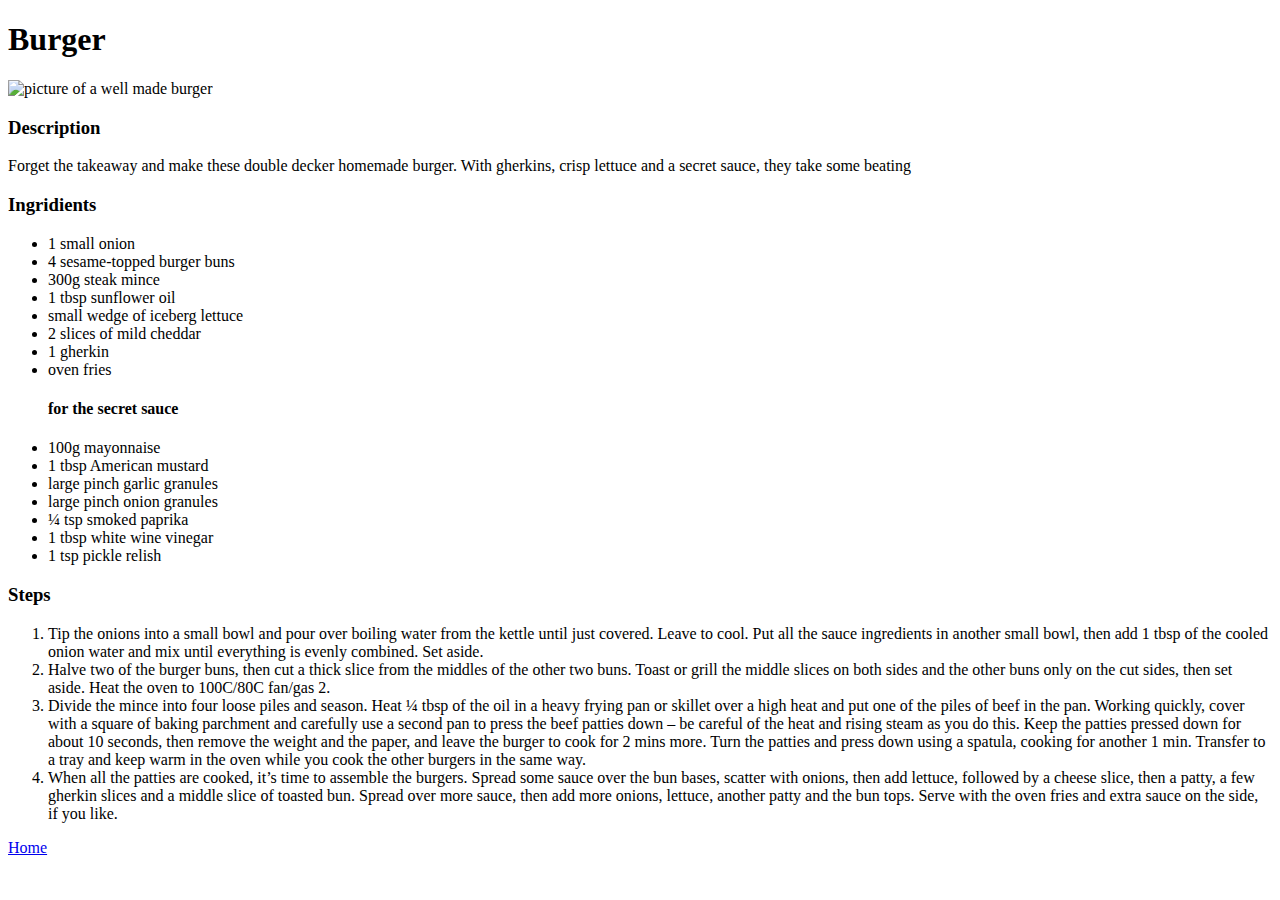
==== Recipes/burger.html @ 136fc1c7 "added context to the burger.html file" ====
<!DOCTYPE html>
    <html lang="en">
        <head> 
            <meta charset="UTF-8">
        </head>

        <body>
            <h1>Burger</h1>
            <img src="../images/burger.jpg" alt="picture of a well made burger" width="500"> 
            <h3>Description</h3>
            <p>Forget the takeaway and make these double decker homemade burger. With gherkins, crisp lettuce and a secret sauce, they take some beating</p>
            <h3>Ingridients</h3>
            <ul>
                <li>1 small onion</li>
                <li>4 sesame-topped burger buns</li>
                <li>300g steak mince</li>
                <li>1 tbsp sunflower oil</li>
                <li>small wedge of iceberg lettuce</li>
                <li>2 slices of mild cheddar</li>
                <li>1 gherkin</li>
                <li>oven fries</li>
                <h4>for the secret sauce</h4>
                <li>100g mayonnaise</li>
                <li>1 tbsp American mustard</li>
                <li>large pinch garlic granules</li>
                <li>large pinch onion granules</li>
                <li>¼ tsp smoked paprika</li>
                <li>1 tbsp white wine vinegar</li>
                <li>1 tsp pickle relish</li>
          </ul>
          <h3>Steps</h3>
          <ol>
            <li>Tip the onions into a small bowl and pour over boiling water from the kettle until just covered. Leave to cool. Put all the sauce ingredients in another small bowl, then add 1 tbsp of the cooled onion water and mix until everything is evenly combined. Set aside.</li>
            <li>Halve two of the burger buns, then cut a thick slice from the middles of the other two buns. Toast or grill the middle slices on both sides and the other buns only on the cut sides, then set aside. Heat the oven to 100C/80C fan/gas 2.</li>
            <li>Divide the mince into four loose piles and season. Heat ¼ tbsp of the oil in a heavy frying pan or skillet over a high heat and put one of the piles of beef in the pan. Working quickly, cover with a square of baking parchment and carefully use a second pan to press the beef patties down – be careful of the heat and rising steam as you do this. Keep the patties pressed down for about 10 seconds, then remove the weight and the paper, and leave the burger to cook for 2 mins more. Turn the patties and press down using a spatula, cooking for another 1 min. Transfer to a tray and keep warm in the oven while you cook the other burgers in the same way.</li>
            <li>When all the patties are cooked, it’s time to assemble the burgers. Spread some sauce over the bun bases, scatter with onions, then add lettuce, followed by a cheese slice, then a patty, a few gherkin slices and a middle slice of toasted bun. Spread over more sauce, then add more onions, lettuce, another patty and the bun tops. Serve with the oven fries and extra sauce on the side, if you like.</li>
          </ol>
          <a href="../index.html">Home</a>
        </body>
    </html>
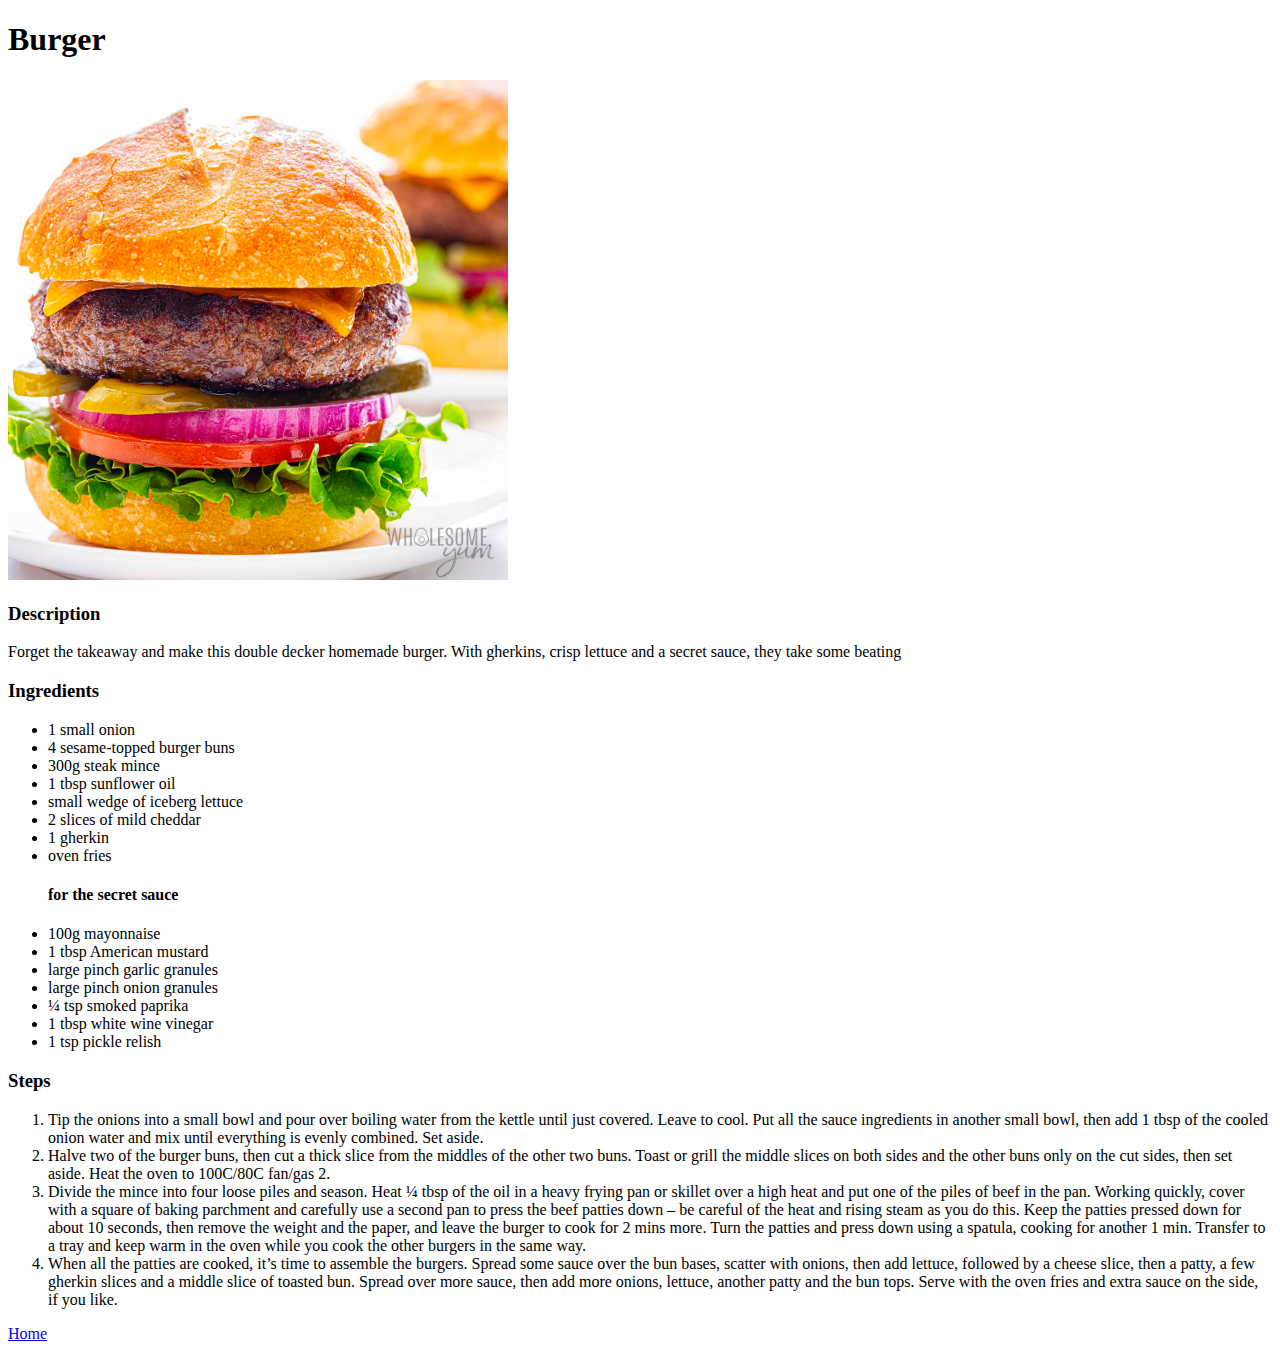
==== commit fcb90245: "Updated recipe files and added images" ====
--- a/Recipes/burger.html
+++ b/Recipes/burger.html
@@ -8,8 +8,8 @@
             <h1>Burger</h1>
             <img src="../images/burger.jpg" alt="picture of a well made burger" width="500"> 
             <h3>Description</h3>
-            <p>Forget the takeaway and make these double decker homemade burger. With gherkins, crisp lettuce and a secret sauce, they take some beating</p>
-            <h3>Ingridients</h3>
+            <p>Forget the takeaway and make this double decker homemade burger. With gherkins, crisp lettuce and a secret sauce, they take some beating</p>
+            <h3>Ingredients</h3>
             <ul>
                 <li>1 small onion</li>
                 <li>4 sesame-topped burger buns</li>
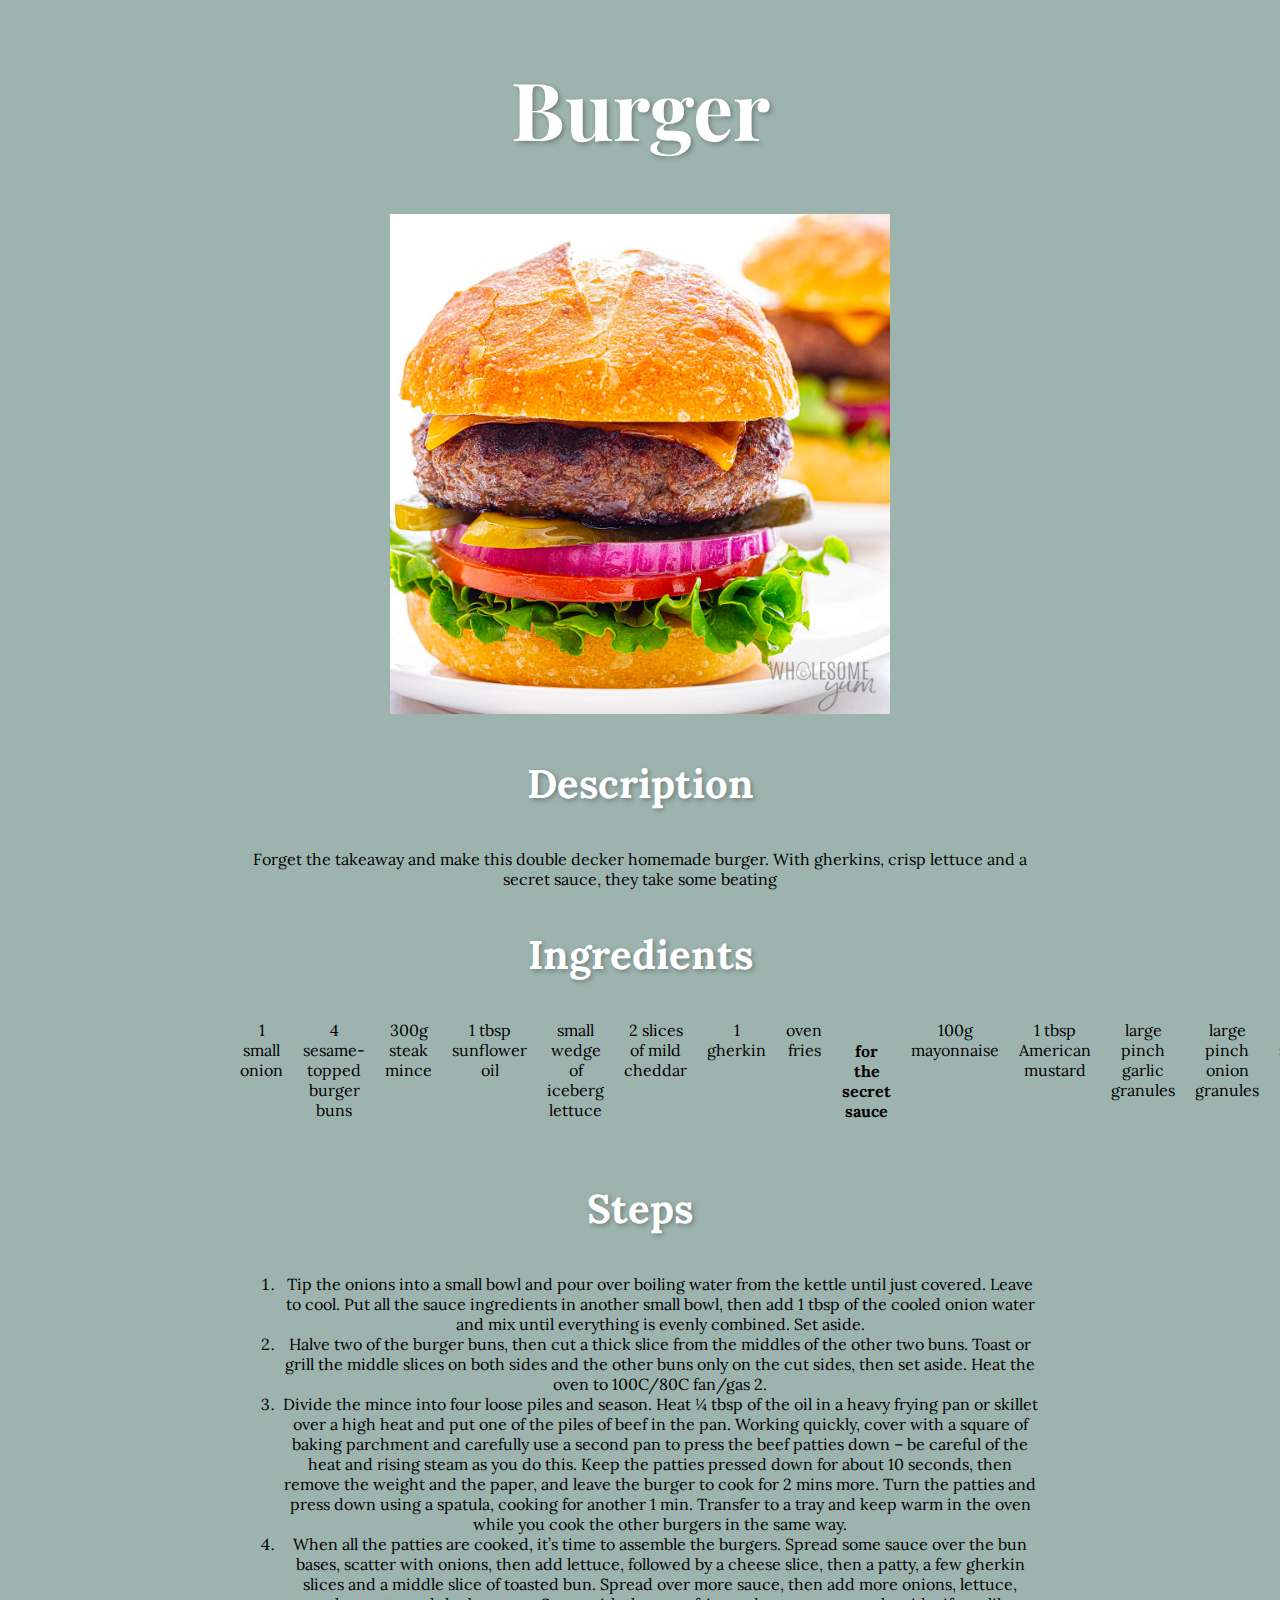
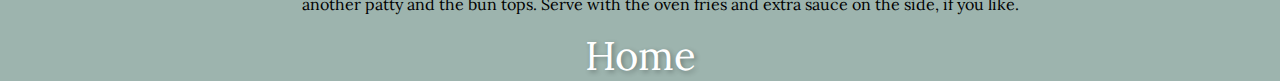
==== commit 7fc1439a: "Added the classes to the remaining hmtl documents and fixed some bugs in css." ====
--- a/Recipes/burger.html
+++ b/Recipes/burger.html
@@ -2,14 +2,20 @@
     <html lang="en">
         <head> 
             <meta charset="UTF-8">
+            <link rel="stylesheet" href="../external.css">
+            <link rel="preconnect" href="https://fonts.googleapis.com">
+ <link rel="preconnect" href="https://fonts.gstatic.com" crossorigin>
+ <link href="https://fonts.googleapis.com/css2?family=Lora:ital,wght@0,400..700;1,400..700&family=Playfair+Display:ital,wght@0,400..900;1,400..900&display=swap" rel="stylesheet">
+ 
         </head>
 
-        <body>
-            <h1>Burger</h1>
+        <body class="inner-page">
+          <div class="container">
+            <h1 class="header">Burger</h1>
             <img src="../images/burger.jpg" alt="picture of a well made burger" width="500"> 
-            <h3>Description</h3>
-            <p>Forget the takeaway and make this double decker homemade burger. With gherkins, crisp lettuce and a secret sauce, they take some beating</p>
-            <h3>Ingredients</h3>
+            <h3 class="smal-header">Description</h3>
+            <p>Forget the takeaway and make this double decker homemade burger. With gherkins, crisp lettuce and a secret sauce, they take some beating</>
+              <h3 class="smal-header" >Ingredients</h3>
             <ul>
                 <li>1 small onion</li>
                 <li>4 sesame-topped burger buns</li>
@@ -28,7 +34,7 @@
                 <li>1 tbsp white wine vinegar</li>
                 <li>1 tsp pickle relish</li>
           </ul>
-          <h3>Steps</h3>
+          <h3 class="smal-header">Steps</h3>
           <ol>
             <li>Tip the onions into a small bowl and pour over boiling water from the kettle until just covered. Leave to cool. Put all the sauce ingredients in another small bowl, then add 1 tbsp of the cooled onion water and mix until everything is evenly combined. Set aside.</li>
             <li>Halve two of the burger buns, then cut a thick slice from the middles of the other two buns. Toast or grill the middle slices on both sides and the other buns only on the cut sides, then set aside. Heat the oven to 100C/80C fan/gas 2.</li>
@@ -36,5 +42,6 @@
             <li>When all the patties are cooked, it’s time to assemble the burgers. Spread some sauce over the bun bases, scatter with onions, then add lettuce, followed by a cheese slice, then a patty, a few gherkin slices and a middle slice of toasted bun. Spread over more sauce, then add more onions, lettuce, another patty and the bun tops. Serve with the oven fries and extra sauce on the side, if you like.</li>
           </ol>
           <a href="../index.html">Home</a>
+          </div>
         </body>
     </html>--- a/external.css
+++ b/external.css
@@ -0,0 +1,81 @@
+.header {
+  font-family: 'Playfair Display', serif;
+  font-size: 80px;
+ text-align: center;
+ color: #FFFFFF;
+ text-shadow: 2px 2px 5px rgba(0, 0, 0, 0.3);
+}
+
+.smal-header {
+color: #FFFFFF;
+text-shadow: 2px 2px 5px rgba(0, 0, 0, 0.3);
+font-size: 40px;
+}
+
+ul {
+  display: flex;  
+  justify-content: space-between;
+  gap: 20px;
+  list-style: none;
+  padding: 0;
+  margin: 0;
+  width: 100%;
+}
+
+li {
+  flex: 1;  
+  text-align: center; 
+}
+
+a {
+  text-decoration: none;
+  color: white;
+  font-size: 40px;
+  text-shadow: 2px 2px 5px rgba(0, 0, 0, 0.3);
+  font-family: "Lora", serif;
+}
+
+
+.Landing-page {
+  background-image: url("images/backround2.jpg");
+  background-size: cover; 
+  background-position: center; 
+  background-repeat: no-repeat;
+  height: 100vh; 
+  margin: 0; 
+  padding: 0; 
+}
+.inner-page {
+    background-color: #9db4ae;
+    background-size: cover; 
+  background-position: center; 
+  background-repeat: no-repeat;
+  height: 100vh; 
+  margin: 0; 
+  padding: 0; 
+  }
+
+  .image {
+    width: 350px;
+    height: auto;
+    display: block;
+    margin: 20px auto;  /* Centers image */
+}
+
+.container{
+  max-width: 800px;
+  margin: 0 auto;
+  text-align: center;
+  font-family: "lora", serif;
+}
+
+
+
+
+
+
+
+
+
+
+
